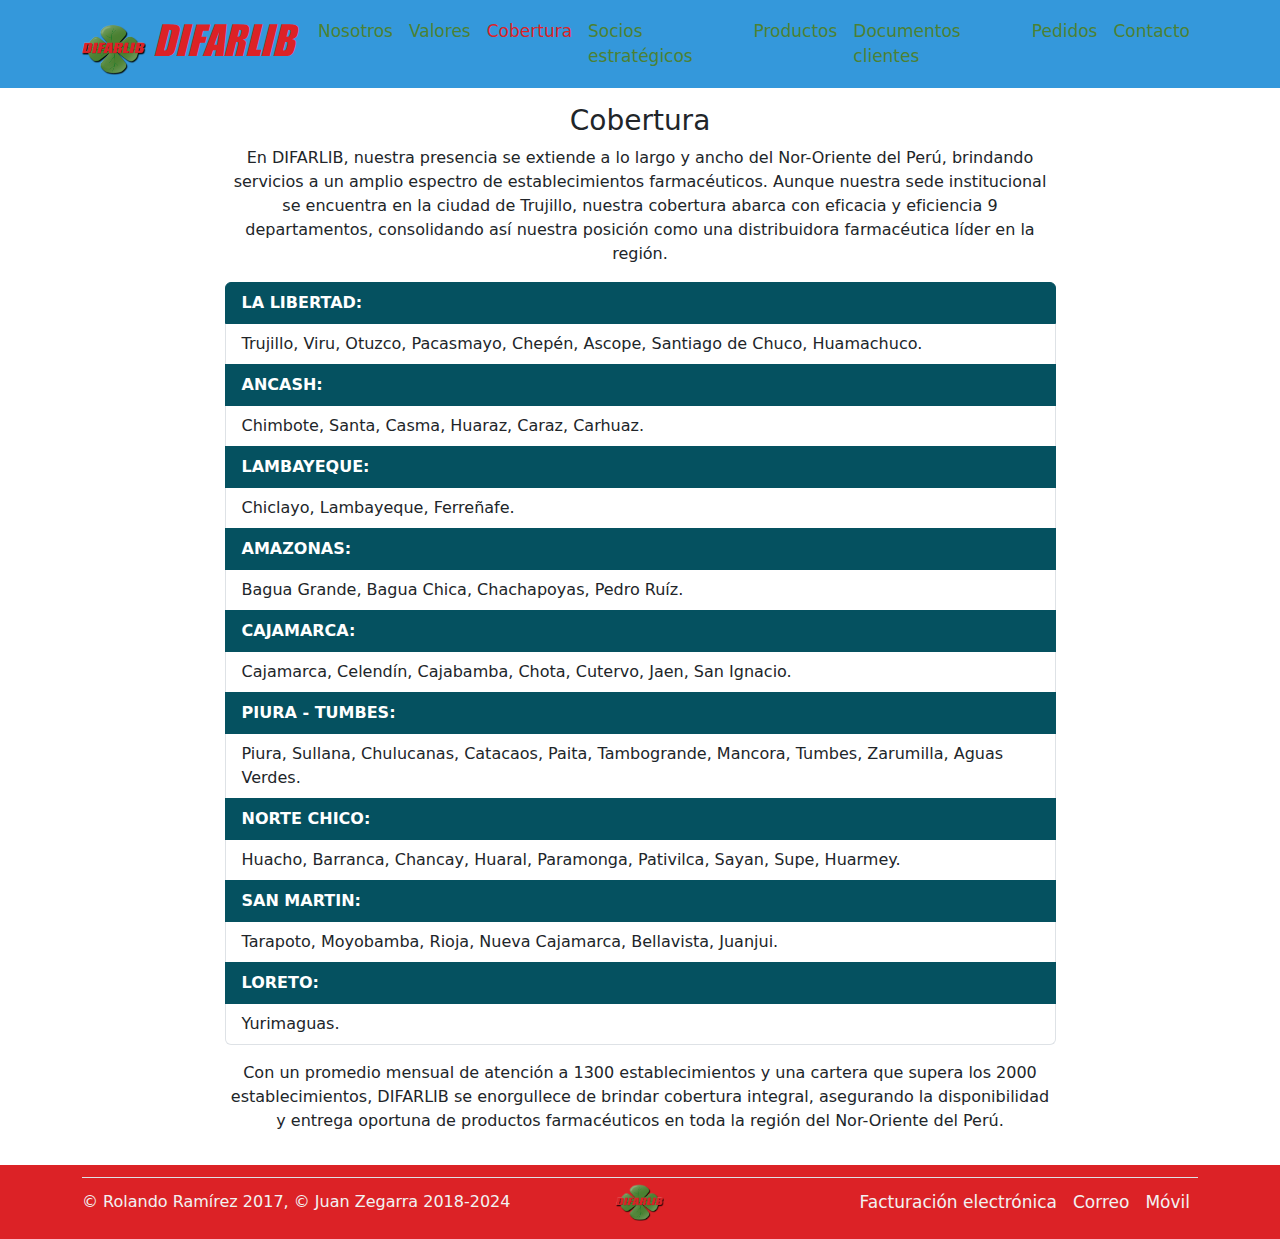
==== src/cobertura.html @ a61a0a68 "feat: add coverage" ====
<!DOCTYPE html>
<html lang="es">

<head>
    <meta charset="UTF-8">
    <meta http-equiv="expires" content="0">
    <meta http-equiv="expires" content="Sun, 26 Nov 2023 20:02:17 GMT">
    <meta http-equiv="last-modified" content="0">
    <meta http-equiv="cache-control" content="no-cache, must-revalidate">
    <meta http-equiv="pragma" content="no-cache">
    <meta http-equiv="X-UA-Compatible" content="ie=edge">
    <meta name="viewport" content="width=device-width, initial-scale=1.0">
    <meta name="description"
        content="Distribuidora de productos farmacéuticos en el nororiente del Perú. Nos especializamos en proveer una amplia gama de medicamentos y suministros de alta calidad a farmacias, boticas y cadenas de farmacias en la región. Con nuestro compromiso inquebrantable: entregas confiables.">
    <meta name="keywords"
        content="DIFARLIB, difarlib, distribuidora, farmacéutica, laboratorios, farmacéuticos, medicamentos, medicina, droguería, Trujillo, La Libertad, Norte, Perú, entregas, confiables">
    <meta name="author" content="Christopher Jesús Carrasco Araneda">
    <meta name="date" content="08 Jan 2024">
    <meta name="copyright" content="DIFARLIB">
    <title>DIFARLIB - Distribuidora Farmacéutica La Libertad</title>
    <link rel="stylesheet" href="css/bootstrap-difarlib.css">
    <link rel="stylesheet" href="css/styles.css">
    <link rel="shortcut icon" href="./img/logo-difarlib-1.png" type="image/x-icon">
</head>

<body>
    <header class="container-flex">
        <nav class="navbar navbar-expand-lg bg-primary">
            <div class="container">
                <a class="navbar-brand red-difarlib" href="index.html">
                    <img src="img/logo-difarlib-1.png" alt="Logo DIFARLIB" width="64" height="51"
                        class="d-inline-block align-text-top">
                    DIFARLIB
                </a>
                <button class="navbar-toggler" type="button" data-bs-toggle="collapse"
                    data-bs-target="#navbarSupportedContent" aria-controls="navbarSupportedContent"
                    aria-expanded="false" aria-label="Toggle navigation">
                    <span class="navbar-toggler-icon"></span>
                </button>
                <div class="collapse navbar-collapse" id="navbarSupportedContent">
                    <ul class="navbar-nav me-auto mb-2 mb-lg-0">
                        <li class="nav-item">
                            <a class="nav-link" href="nosotros.html">Nosotros</a>
                        </li>
                        <li class="nav-item">
                            <a class="nav-link" href="valores.html">Valores</a>
                        </li>
                        <li class="nav-item">
                            <a class="nav-link nav-active" href="cobertura.html">Cobertura</a>
                        </li>
                        <li class="nav-item">
                            <a class="nav-link" href="socios.html">Socios estratégicos</a>
                        </li>
                        <li class="nav-item">
                            <a class="nav-link" href="productos.html">Productos</a>
                        </li>
                        <li class="nav-item">
                            <a class="nav-link" href="clientes">Documentos clientes</a>
                        </li>
                        <li class="nav-item">
                            <a class="nav-link" href="pedidos">Pedidos</a>
                        </li>
                        <li class="nav-item">
                            <a class="nav-link" href="contacto.html">Contacto</a>
                        </li>
                    </ul>
                </div>
            </div>
        </nav>
    </header>
    <main class="container my-3">
        <div class="row">
            <div class="col-md-9 mx-auto">
                <h3 class="text-center">Cobertura</h3>
                <p class="text-center">
                    En DIFARLIB, nuestra presencia se extiende a lo largo y ancho del Nor-Oriente del Perú, brindando
                    servicios a un amplio espectro de establecimientos farmacéuticos. Aunque nuestra sede institucional
                    se encuentra en la ciudad de Trujillo, nuestra cobertura abarca con eficacia y eficiencia 9
                    departamentos, consolidando así nuestra posición como una distribuidora farmacéutica líder en la
                    región.
                </p>
                <ul class="list-group">
                    <li class="list-group-item active list-group-item-info fw-bold text-white">LA LIBERTAD:</li>
                    <li class="list-group-item" id="laLibertad">DIFARLIB</li>
                    <li class="list-group-item active list-group-item-info fw-bold text-white">ANCASH:</li>
                    <li class="list-group-item" id="ancash">DIFARLIB</li>
                    <li class="list-group-item active list-group-item-info fw-bold text-white">LAMBAYEQUE:</li>
                    <li class="list-group-item" id="lambayeque">DIFARLIB</li>
                    <li class="list-group-item active list-group-item-info fw-bold text-white">AMAZONAS:</li>
                    <li class="list-group-item" id="amazonas">DIFARLIB</li>
                    <li class="list-group-item active list-group-item-info fw-bold text-white">CAJAMARCA:</li>
                    <li class="list-group-item" id="cajamarca">DIFARLIB</li>
                    <li class="list-group-item active list-group-item-info fw-bold text-white">PIURA - TUMBES:</li>
                    <li class="list-group-item" id="piuraTumbes">DIFARLIB</li>
                    <li class="list-group-item active list-group-item-info fw-bold text-white">NORTE CHICO:</li>
                    <li class="list-group-item" id="norteChico">DIFARLIB</li>
                    <li class="list-group-item active list-group-item-info fw-bold text-white">SAN MARTIN:</li>
                    <li class="list-group-item" id="sanMartin">DIFARLIB</li>
                    <li class="list-group-item active list-group-item-info fw-bold text-white">LORETO:</li>
                    <li class="list-group-item" id="loreto">DIFARLIB</li>
                </ul>
                <p class="text-center my-3">
                    Con un promedio mensual de atención a 1300 establecimientos y una cartera que supera los 2000
                    establecimientos, DIFARLIB se enorgullece de brindar cobertura integral, asegurando la
                    disponibilidad y entrega oportuna de productos farmacéuticos en toda la región del Nor-Oriente del
                    Perú.
                </p>
            </div>
        </div>
    </main>
    <footer>
        <div class="container py-1">
            <div class="d-flex flex-wrap justify-content-between align-items-center py-1 my-2 border-top">
                <p class="col-md-5 mb-0 footer-text">&copy; Rolando Ramírez 2017, &copy; Juan Zegarra 2018-2024</p>
                <a href="index.html"
                    class="col-md-2 d-flex align-items-center justify-content-center mb-3 mb-md-0 me-md-auto link-body-emphasis text-decoration-none">
                    <img src="img/logo-difarlib-1.png" alt="Logo DIFARLIB" width="48" height="37">
                </a>
                <ul class="nav col-md-5 justify-content-end">
                    <li class="nav-item">
                        <a href="https://portal.efacturacion.pe/appefacturacion" target="_blank"
                            class="nav-link px-2 footer-nav">Facturación electrónica</a>
                    </li>
                    <li class="nav-item">
                        <a href="webmail" target="_blank" class="nav-link px-2 footer-nav">Correo</a>
                    </li>
                    <li class="nav-item">
                        <a href="movil" target="_blank" class="nav-link px-2 footer-nav">Móvil</a>
                    </li>
                </ul>
            </div>
        </div>
    </footer>
    <script src="js/bootstrap.bundle.min.js"></script>
    <script src="js/cobertura.js"></script>
</body>

</html>
---- src/css/styles.css ----
@font-face {
    font-family: Impacts;
    src: url(../fonts/unicode.impact.ttf);
}

@font-face {
    font-family: Zapfino;
    src: url(../fonts/ZapfinoExtraLT-One.otf);
}

.red-difarlib,
.green-difarlib {
    font-family: Impact, Impacts, "Arial Black", "Arial", sans-serif;
    font-style: italic;
}

.red-difarlib {
    color: #dc2226;
    font-size: 40px;
}

.green-difarlib {
    color: #4c8133;
    font-size: 50px;
}

.navbar-toggler {
    background-color: #dc2226;
}

.nav-active,
.nav-link {
    font-size: 17px;
    font-weight: 500;
}

.nav-link {
    color: #4c8133;
}

.nav-active {
    color: #dc2226;
}

.nav-link:hover {
    color: #dc2226;
}

.nav-active:hover,
.red-difarlib:hover {
    color: #4c8133;
}

.eslogan-difarlib {
    font-family: Zapfino, "Apple Chancery", "ITC Zapf Chancery", cursive;
    font-size: 60px;
    font-style: italic;
    font-weight: bold;
}

footer {
    background-color: #dc2226;
}

.footer-text,
.footer-nav {
    color: #f2f2f2;
}

.footer-nav:hover {
    color: #4c8133;
}

body {
    display: flex;
    flex-direction: column;
    min-height: 100vh;
}

main {
    flex: 1;
}
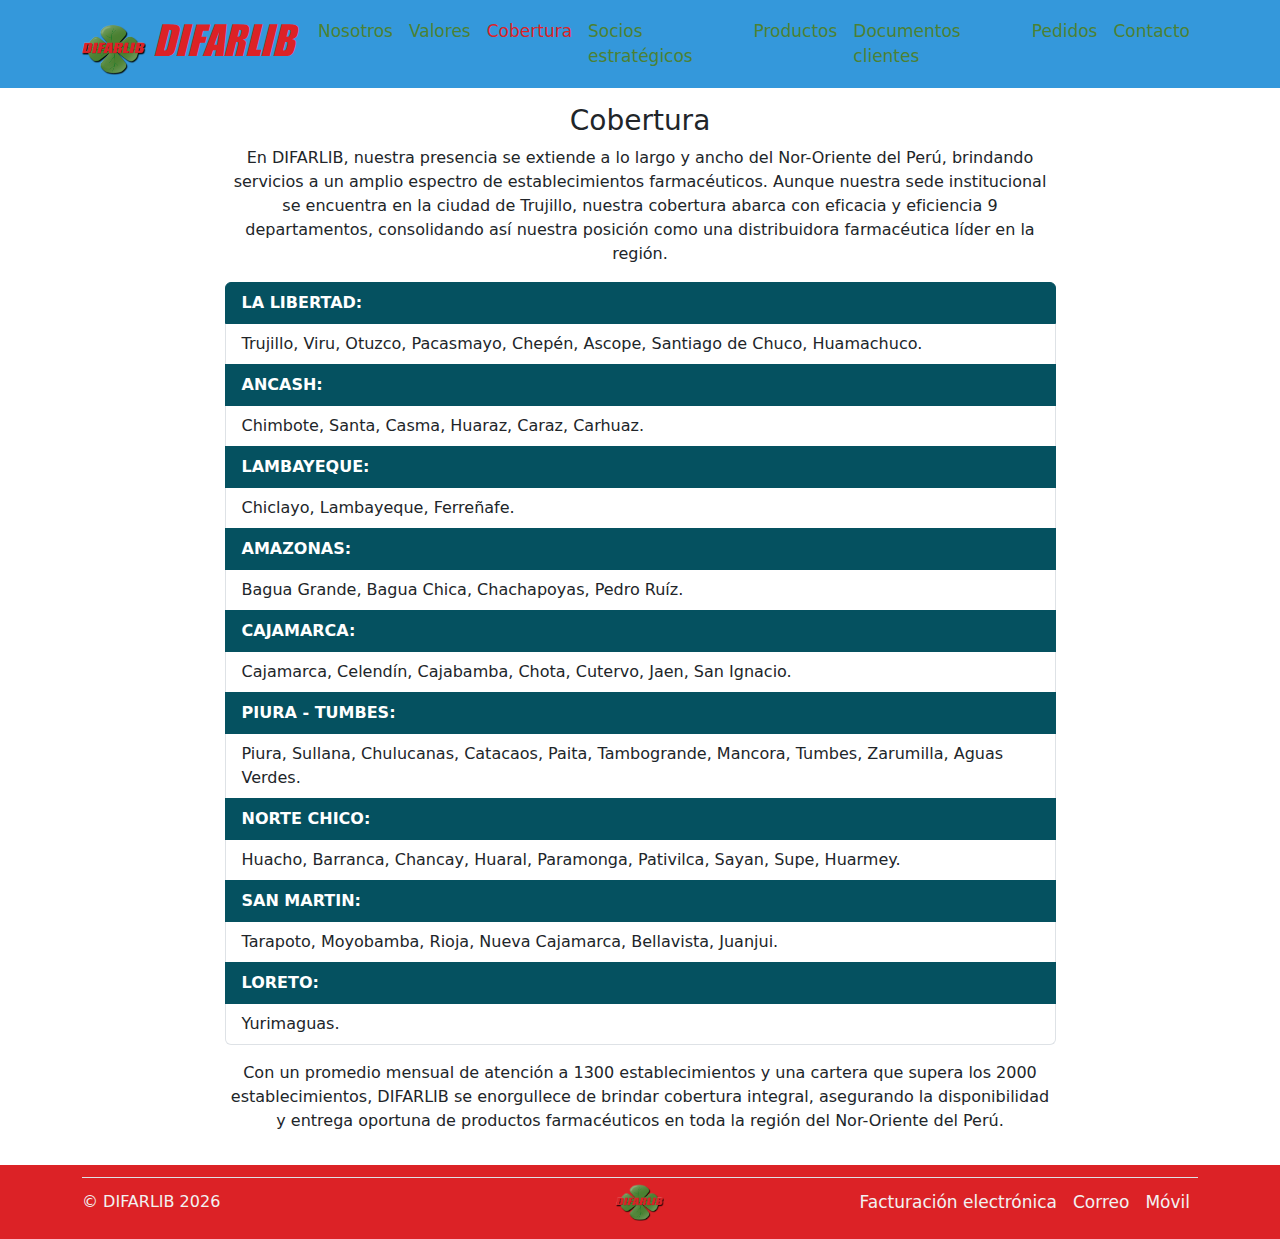
==== commit e20e8019: "style: add company copyright" ====
--- a/src/cobertura.html
+++ b/src/cobertura.html
@@ -111,7 +111,7 @@
     <footer>
         <div class="container py-1">
             <div class="d-flex flex-wrap justify-content-between align-items-center py-1 my-2 border-top">
-                <p class="col-md-5 mb-0 footer-text">&copy; Rolando Ramírez 2017, &copy; Juan Zegarra 2018-2024</p>
+                <p class="col-md-5 mb-0 footer-text" id="copy">&copy; DIFARLIB</p>
                 <a href="index.html"
                     class="col-md-2 d-flex align-items-center justify-content-center mb-3 mb-md-0 me-md-auto link-body-emphasis text-decoration-none">
                     <img src="img/logo-difarlib-1.png" alt="Logo DIFARLIB" width="48" height="37">
@@ -133,6 +133,7 @@
     </footer>
     <script src="js/bootstrap.bundle.min.js"></script>
     <script src="js/cobertura.js"></script>
+    <script src="js/copyright.js"></script>
 </body>
 
 </html>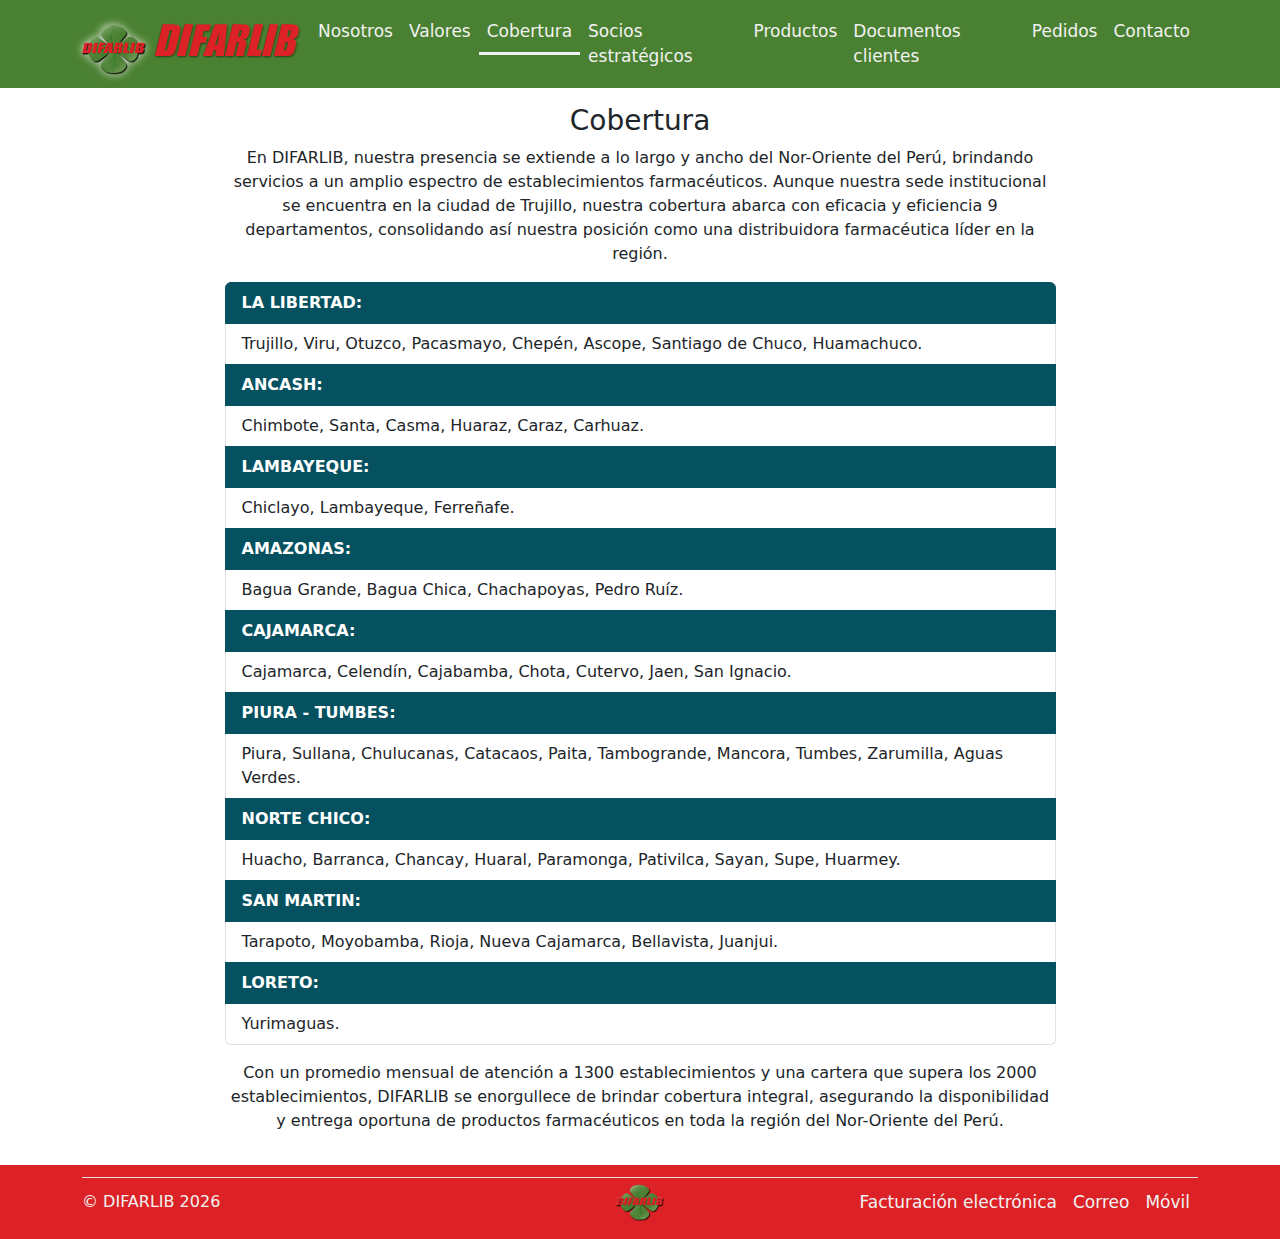
==== commit aa39bb92: "style: add custom navbar theme" ====
--- a/src/cobertura.html
+++ b/src/cobertura.html
@@ -20,6 +20,7 @@
     <title>DIFARLIB - Distribuidora Farmacéutica La Libertad</title>
     <link rel="stylesheet" href="css/bootstrap-difarlib.css">
     <link rel="stylesheet" href="css/styles.css">
+    <link rel="stylesheet" href="css/styles-custom.css">
     <link rel="shortcut icon" href="./img/logo-difarlib-1.png" type="image/x-icon">
 </head>
 
--- a/src/css/styles.css
+++ b/src/css/styles.css
@@ -46,8 +46,7 @@
     color: #dc2226;
 }
 
-.nav-active:hover,
-.red-difarlib:hover {
+.nav-active:hover {
     color: #4c8133;
 }
 
--- a/src/css/styles-custom.css
+++ b/src/css/styles-custom.css
@@ -0,0 +1,33 @@
+.navbar-brand img {
+    filter: drop-shadow(0 0 4px rgba(255, 255, 255, 0.8));
+    transition: filter 0.3s ease;
+}
+
+.navbar-brand:hover img {
+    filter: drop-shadow(0 0 8px rgba(220, 34, 38, 0.9));
+}
+
+.navbar-brand {
+    color: #dc2226;
+    text-shadow: 1px 1px 2px rgba(0, 0, 0, 0.5);
+    transition: text-shadow 0.3s ease;
+}
+
+.red-difarlib:hover {
+    color: #dc2226;
+    text-shadow: 2px 2px 3px rgba(0, 0, 0, 0.5);
+}
+
+.nav-link {
+    color: #f2f2f2;
+}
+
+.nav-link:hover {
+    border-bottom: 2px solid #f2f2f2;
+    color: #f2f2f2;
+}
+
+.nav-active {
+    border-bottom: 3px solid #f2f2f2;
+    color: #f2f2f2;
+}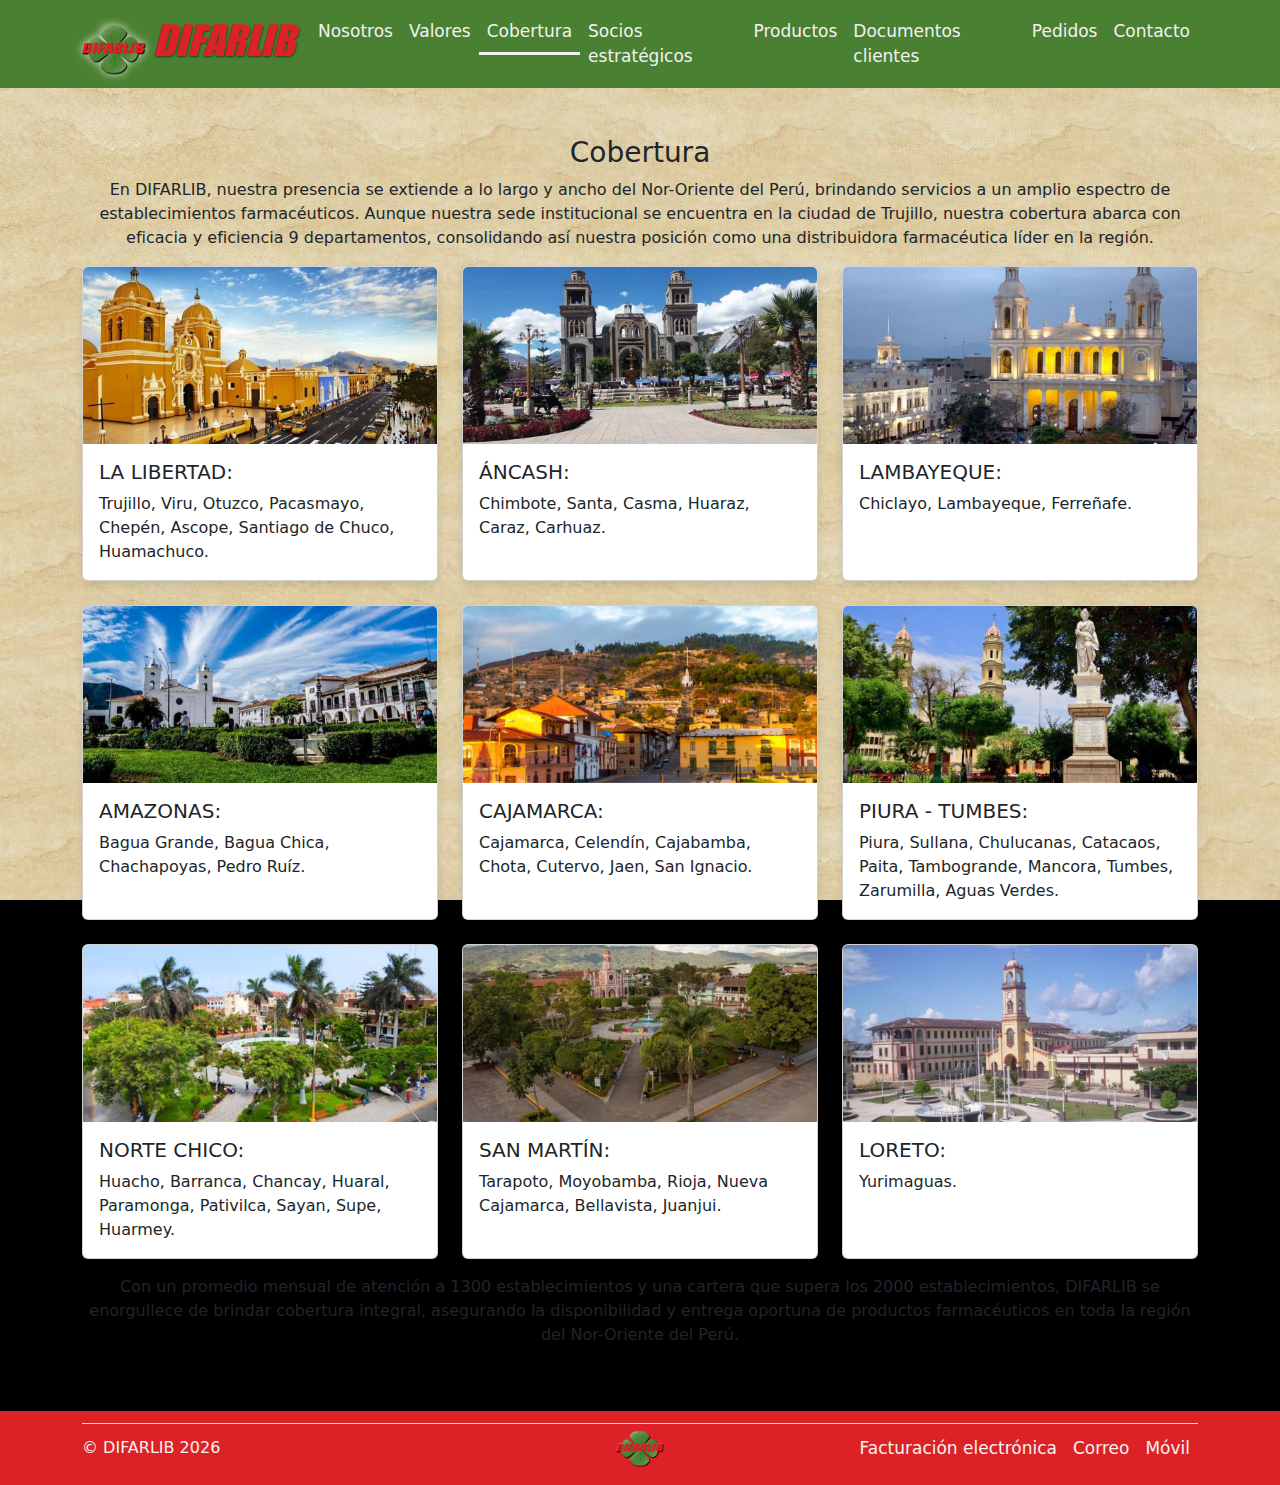
==== commit b68bbd12: "feat: add coverage grid" ====
--- a/src/cobertura.html
+++ b/src/cobertura.html
@@ -69,9 +69,9 @@
             </div>
         </nav>
     </header>
-    <main class="container my-3">
+    <main class="container my-md-5 my-3">
         <div class="row">
-            <div class="col-md-9 mx-auto">
+            <div class="col-md-12">
                 <h3 class="text-center">Cobertura</h3>
                 <p class="text-center">
                     En DIFARLIB, nuestra presencia se extiende a lo largo y ancho del Nor-Oriente del Perú, brindando
@@ -80,27 +80,94 @@
                     departamentos, consolidando así nuestra posición como una distribuidora farmacéutica líder en la
                     región.
                 </p>
-                <ul class="list-group">
-                    <li class="list-group-item active list-group-item-info fw-bold text-white">LA LIBERTAD:</li>
-                    <li class="list-group-item" id="laLibertad">DIFARLIB</li>
-                    <li class="list-group-item active list-group-item-info fw-bold text-white">ANCASH:</li>
-                    <li class="list-group-item" id="ancash">DIFARLIB</li>
-                    <li class="list-group-item active list-group-item-info fw-bold text-white">LAMBAYEQUE:</li>
-                    <li class="list-group-item" id="lambayeque">DIFARLIB</li>
-                    <li class="list-group-item active list-group-item-info fw-bold text-white">AMAZONAS:</li>
-                    <li class="list-group-item" id="amazonas">DIFARLIB</li>
-                    <li class="list-group-item active list-group-item-info fw-bold text-white">CAJAMARCA:</li>
-                    <li class="list-group-item" id="cajamarca">DIFARLIB</li>
-                    <li class="list-group-item active list-group-item-info fw-bold text-white">PIURA - TUMBES:</li>
-                    <li class="list-group-item" id="piuraTumbes">DIFARLIB</li>
-                    <li class="list-group-item active list-group-item-info fw-bold text-white">NORTE CHICO:</li>
-                    <li class="list-group-item" id="norteChico">DIFARLIB</li>
-                    <li class="list-group-item active list-group-item-info fw-bold text-white">SAN MARTIN:</li>
-                    <li class="list-group-item" id="sanMartin">DIFARLIB</li>
-                    <li class="list-group-item active list-group-item-info fw-bold text-white">LORETO:</li>
-                    <li class="list-group-item" id="loreto">DIFARLIB</li>
-                </ul>
-                <p class="text-center my-3">
+            </div>
+        </div>
+        <div class="row row-cols-1 row-cols-md-2 row-cols-lg-3 g-4">
+            <div class="col">
+                <div class="card h-100">
+                    <img src="img/departamento-1.jpg" class="card-img-top" alt="La Libertad">
+                    <div class="card-body">
+                        <h5 class="card-title">LA LIBERTAD:</h5>
+                        <p class="card-text" id="laLibertad">DIFARLIB</p>
+                    </div>
+                </div>
+            </div>
+            <div class="col">
+                <div class="card h-100">
+                    <img src="img/departamento-2.jpg" class="card-img-top" alt="Áncash">
+                    <div class="card-body">
+                        <h5 class="card-title">ÁNCASH:</h5>
+                        <p class="card-text" id="ancash">DIFARLIB</p>
+                    </div>
+                </div>
+            </div>
+            <div class="col">
+                <div class="card h-100">
+                    <img src="img/departamento-3.jpg" class="card-img-top" alt="Lambayeque">
+                    <div class="card-body">
+                        <h5 class="card-title">LAMBAYEQUE:</h5>
+                        <p class="card-text" id="lambayeque">DIFARLIB</p>
+                    </div>
+                </div>
+            </div>
+            <div class="col">
+                <div class="card h-100">
+                    <img src="img/departamento-4.jpg" class="card-img-top" alt="Amazonas">
+                    <div class="card-body">
+                        <h5 class="card-title">AMAZONAS:</h5>
+                        <p class="card-text" id="amazonas">DIFARLIB</p>
+                    </div>
+                </div>
+            </div>
+            <div class="col">
+                <div class="card h-100">
+                    <img src="img/departamento-5.jpg" class="card-img-top" alt="Cajamarca">
+                    <div class="card-body">
+                        <h5 class="card-title">CAJAMARCA:</h5>
+                        <p class="card-text" id="cajamarca">DIFARLIB</p>
+                    </div>
+                </div>
+            </div>
+            <div class="col">
+                <div class="card h-100">
+                    <img src="img/departamento-6.jpg" class="card-img-top" alt="Piura y Tumbes">
+                    <div class="card-body">
+                        <h5 class="card-title">PIURA - TUMBES:</h5>
+                        <p class="card-text" id="piuraTumbes">DIFARLIB</p>
+                    </div>
+                </div>
+            </div>
+            <div class="col">
+                <div class="card h-100">
+                    <img src="img/departamento-7.jpg" class="card-img-top" alt="Norte chico">
+                    <div class="card-body">
+                        <h5 class="card-title">NORTE CHICO:</h5>
+                        <p class="card-text" id="norteChico">DIFARLIB</p>
+                    </div>
+                </div>
+            </div>
+            <div class="col">
+                <div class="card h-100">
+                    <img src="img/departamento-8.jpg" class="card-img-top" alt="San Martín">
+                    <div class="card-body">
+                        <h5 class="card-title">SAN MARTÍN:</h5>
+                        <p class="card-text" id="sanMartin">DIFARLIB</p>
+                    </div>
+                </div>
+            </div>
+            <div class="col">
+                <div class="card h-100">
+                    <img src="img/departamento-9.jpg" class="card-img-top" alt="Loreto">
+                    <div class="card-body">
+                        <h5 class="card-title">LORETO:</h5>
+                        <p class="card-text" id="loreto">DIFARLIB</p>
+                    </div>
+                </div>
+            </div>
+        </div>
+        <div class="row">
+            <div class="col-md-12">
+                <p class="text-center mt-3">
                     Con un promedio mensual de atención a 1300 establecimientos y una cartera que supera los 2000
                     establecimientos, DIFARLIB se enorgullece de brindar cobertura integral, asegurando la
                     disponibilidad y entrega oportuna de productos farmacéuticos en toda la región del Nor-Oriente del
--- a/src/css/styles-custom.css
+++ b/src/css/styles-custom.css
@@ -30,4 +30,21 @@
 .nav-active {
     border-bottom: 3px solid #f2f2f2;
     color: #f2f2f2;
+}
+
+body {
+    background-attachment: fixed;
+    background-color: rgb(0, 0, 0);
+    background-image: url(../img/sand-stone-1.jpg);
+    background-position: top left;
+    background-repeat: repeat;
+}
+
+.card {
+    box-shadow: 0 4px 8px rgba(0, 0, 0, 0.1);
+    transition: box-shadow 0.3s ease;
+}
+
+.card:hover {
+    box-shadow: 0 8px 16px rgba(0, 0, 0, 0.2);
 }